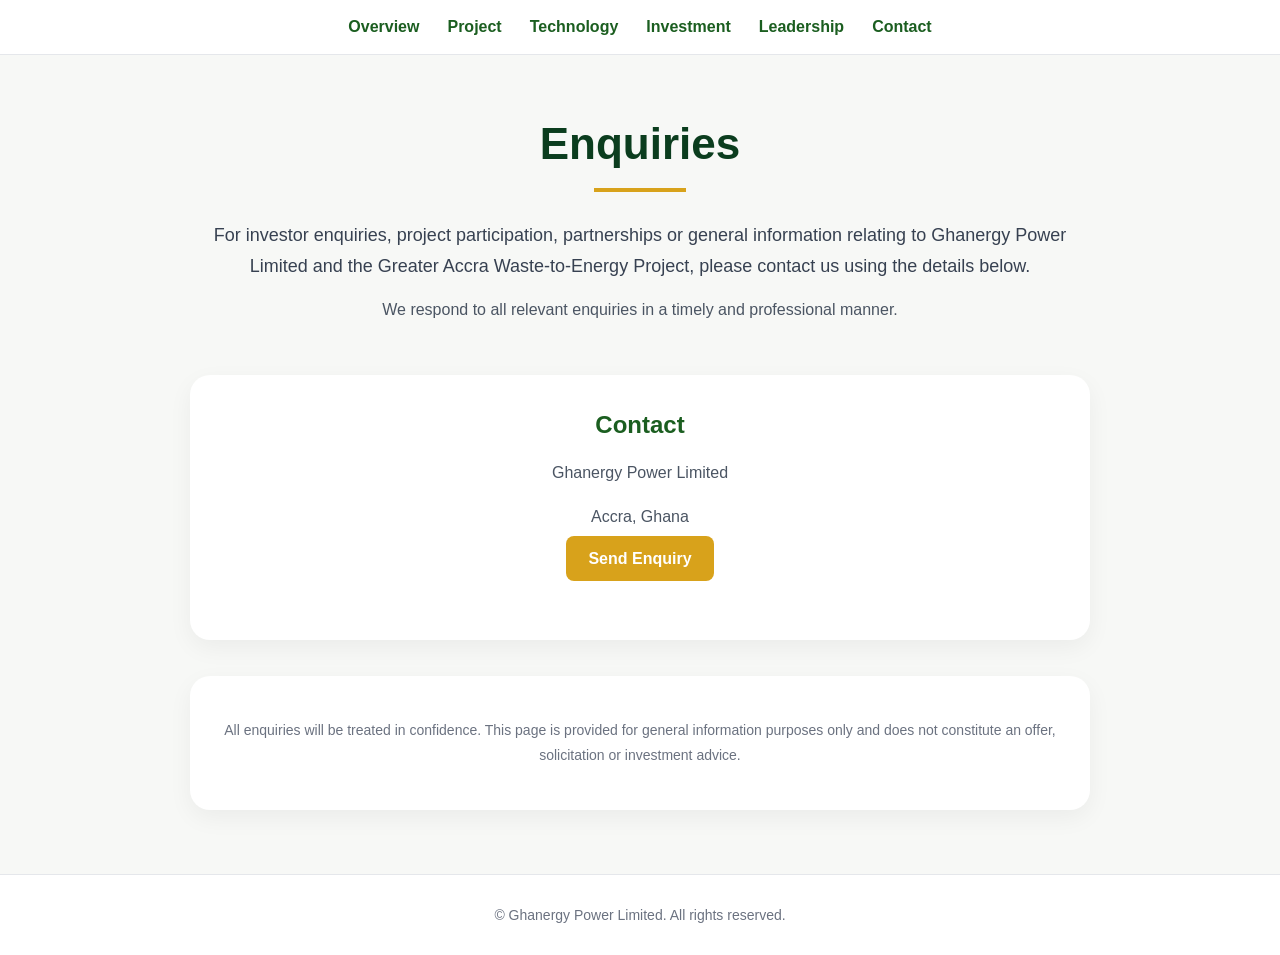
==== contact.html @ f6c998de "Update contact.html" ====
<!DOCTYPE html>
<html lang="en">
<head>
  <meta charset="UTF-8" />
  <meta name="viewport" content="width=device-width, initial-scale=1.0" />
  <title>Contact | Ghanergy Power Limited</title>
</head>

<body style="margin:0;font-family:Arial, sans-serif;background:#f7f8f6;color:#1f2937;">

  <!-- NAV -->
  <nav style="display:flex;justify-content:center;gap:28px;padding:18px 20px;border-bottom:1px solid #e5e7eb;background:#ffffff;position:sticky;top:0;z-index:1000;">
    <a href="index.html" style="text-decoration:none;color:#1B5E20;font-weight:600;">Overview</a>
    <a href="project.html" style="text-decoration:none;color:#1B5E20;font-weight:600;">Project</a>
    <a href="technology.html" style="text-decoration:none;color:#1B5E20;font-weight:600;">Technology</a>
    <a href="investment.html" style="text-decoration:none;color:#1B5E20;font-weight:600;">Investment</a>
    <a href="leadership.html" style="text-decoration:none;color:#1B5E20;font-weight:600;">Leadership</a>
    <a href="contact.html" style="text-decoration:none;color:#1B5E20;font-weight:600;">Contact</a>
  </nav>

  <!-- MAIN -->
  <main style="max-width:900px;margin:0 auto;padding:64px 24px;">

    <section style="text-align:center;margin-bottom:56px;">
      <h1 style="font-size:44px;line-height:1.15;color:#0B3D1E;margin:0 0 18px 0;">
        Enquiries
      </h1>
      <div style="width:92px;height:4px;background:#D8A21B;margin:0 auto 28px auto;"></div>
      <p style="font-size:18px;line-height:1.75;color:#374151;">
  For investor enquiries, project participation, partnerships or general information relating to Ghanergy Power Limited and the Greater Accra Waste-to-Energy Project, please contact us using the details below.
<p style="font-size:16px;color:#4b5563;margin-top:10px;">
  We respond to all relevant enquiries in a timely and professional manner.
</p>    </section>

    <section style="background:#ffffff;padding:36px;border-radius:20px;box-shadow:0 8px 24px rgba(0,0,0,0.05);text-align:center;margin-bottom:36px;">
  
  <h2 style="color:#1B5E20;font-size:24px;margin-top:0;">Contact</h2>

  <p style="font-size:16px;line-height:1.8;color:#4b5563;margin-bottom:10px;">
    Ghanergy Power Limited
  </p>

  <p style="font-size:16px;line-height:1.8;color:#4b5563;margin-bottom:18px;">
    Accra, Ghana
  </p>

  <section style="text-align:center;margin-bottom:36px;">
  <a href="mailto:info@ghanergy.com" style="background:#D8A21B;color:#ffffff;padding:14px 22px;border-radius:8px;text-decoration:none;font-weight:700;">
    Send Enquiry
  </a>
</section>
</section>
    </section>

    <!-- OPTIONAL NOTE -->
    <section style="background:#ffffff;padding:28px;border-radius:20px;box-shadow:0 8px 24px rgba(0,0,0,0.05);">
      <p style="font-size:14px;line-height:1.8;color:#6b7280;text-align:center;">
        All enquiries will be treated in confidence. This page is provided for general information purposes only and does not constitute an offer, solicitation or investment advice.
      </p>
    </section>

  </main>

  <!-- FOOTER -->
  <footer style="padding:32px 24px;text-align:center;background:#ffffff;border-top:1px solid #e5e7eb;color:#6b7280;font-size:14px;">
    © Ghanergy Power Limited. All rights reserved.
  </footer>

</body>
</html>
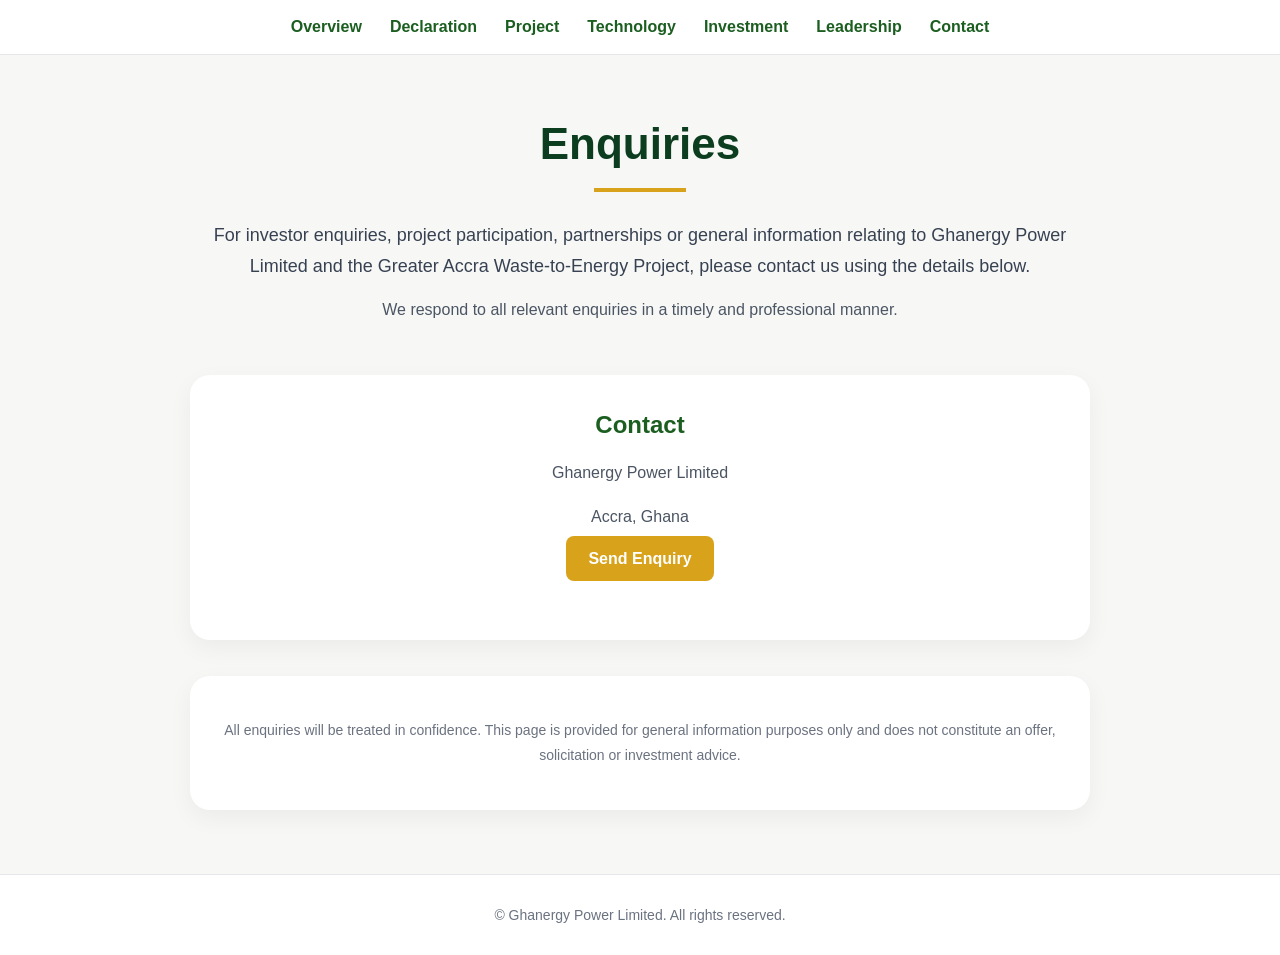
==== commit 210fe0ee: "Update contact.html" ====
--- a/contact.html
+++ b/contact.html
@@ -11,6 +11,7 @@
   <!-- NAV -->
   <nav style="display:flex;justify-content:center;gap:28px;padding:18px 20px;border-bottom:1px solid #e5e7eb;background:#ffffff;position:sticky;top:0;z-index:1000;">
     <a href="index.html" style="text-decoration:none;color:#1B5E20;font-weight:600;">Overview</a>
+    <a href="declaration.html" style="text-decoration:none;color:#1B5E20;font-weight:600;">Declaration</a>
     <a href="project.html" style="text-decoration:none;color:#1B5E20;font-weight:600;">Project</a>
     <a href="technology.html" style="text-decoration:none;color:#1B5E20;font-weight:600;">Technology</a>
     <a href="investment.html" style="text-decoration:none;color:#1B5E20;font-weight:600;">Investment</a>
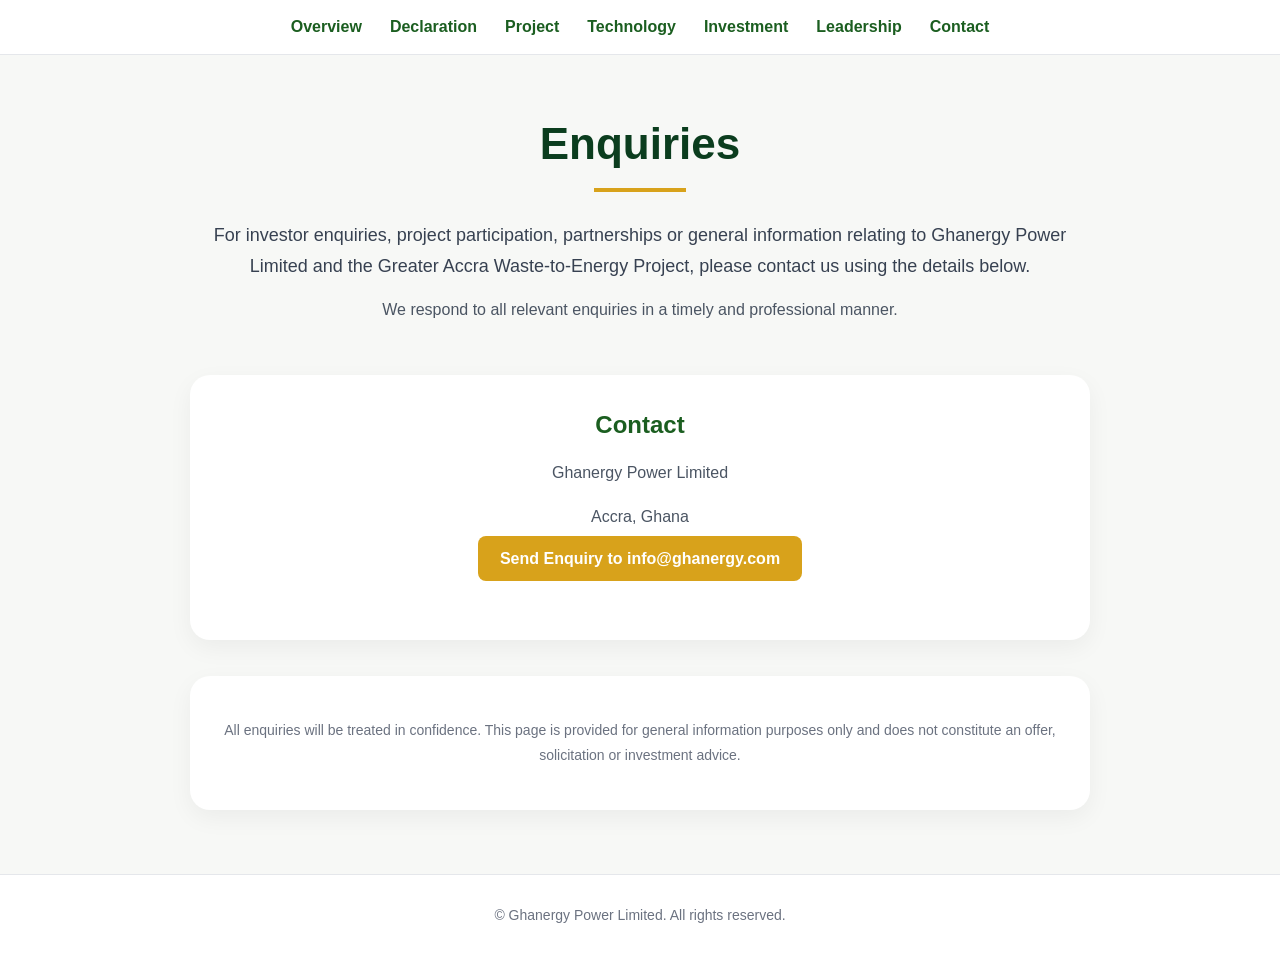
==== commit cf3bb1ec: "Update contact.html" ====
--- a/contact.html
+++ b/contact.html
@@ -47,7 +47,7 @@
 
   <section style="text-align:center;margin-bottom:36px;">
   <a href="mailto:info@ghanergy.com" style="background:#D8A21B;color:#ffffff;padding:14px 22px;border-radius:8px;text-decoration:none;font-weight:700;">
-    Send Enquiry
+    Send Enquiry to info@ghanergy.com
   </a>
 </section>
 </section>
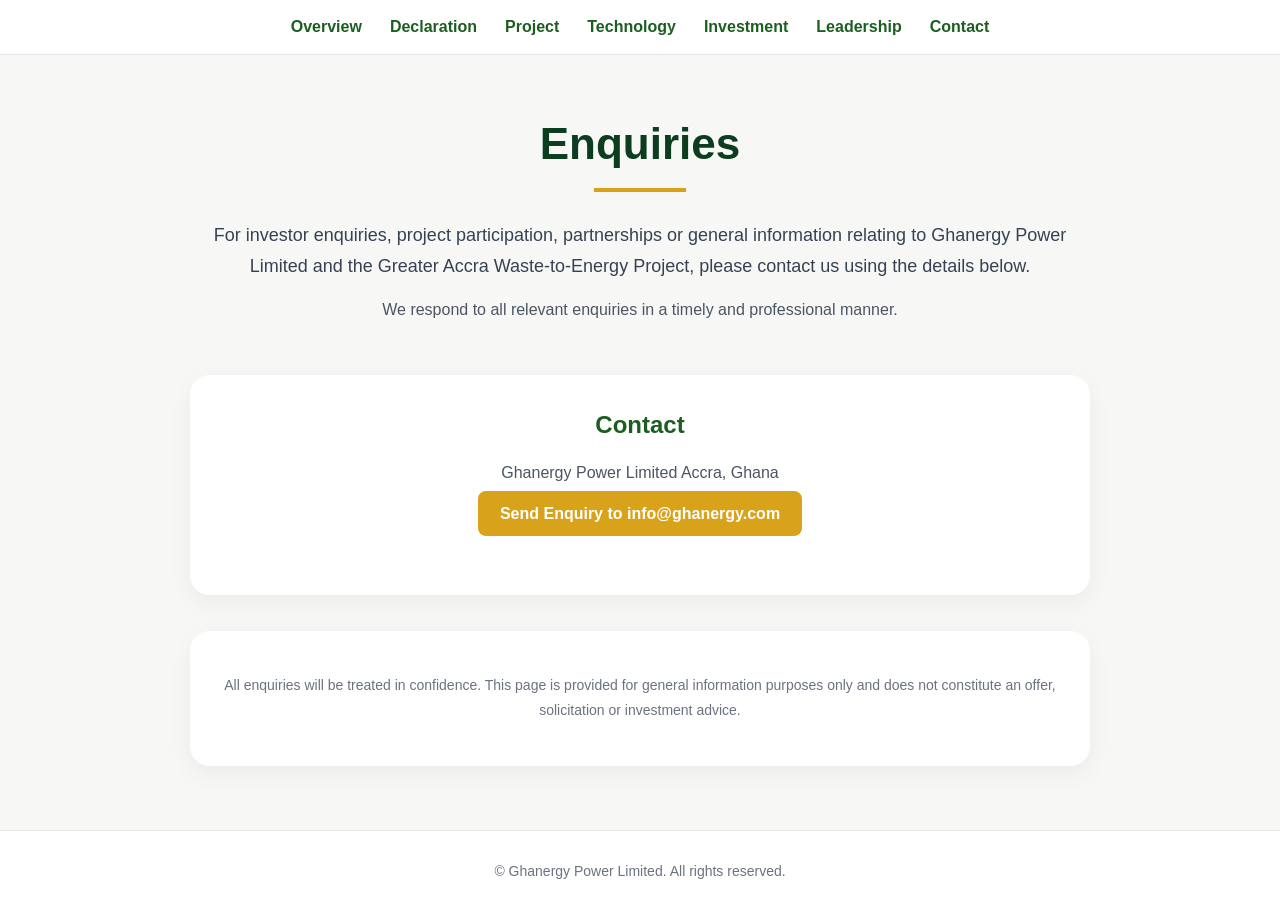
==== commit 6b760a2e: "Update contact.html" ====
--- a/contact.html
+++ b/contact.html
@@ -37,11 +37,8 @@
   
   <h2 style="color:#1B5E20;font-size:24px;margin-top:0;">Contact</h2>
 
-  <p style="font-size:16px;line-height:1.8;color:#4b5563;margin-bottom:10px;">
+  <p style="font-size:16px;line-height:1.8;color:#4b5563;margin-bottom:18px;">
     Ghanergy Power Limited
-  </p>
-
-  <p style="font-size:16px;line-height:1.8;color:#4b5563;margin-bottom:18px;">
     Accra, Ghana
   </p>
 
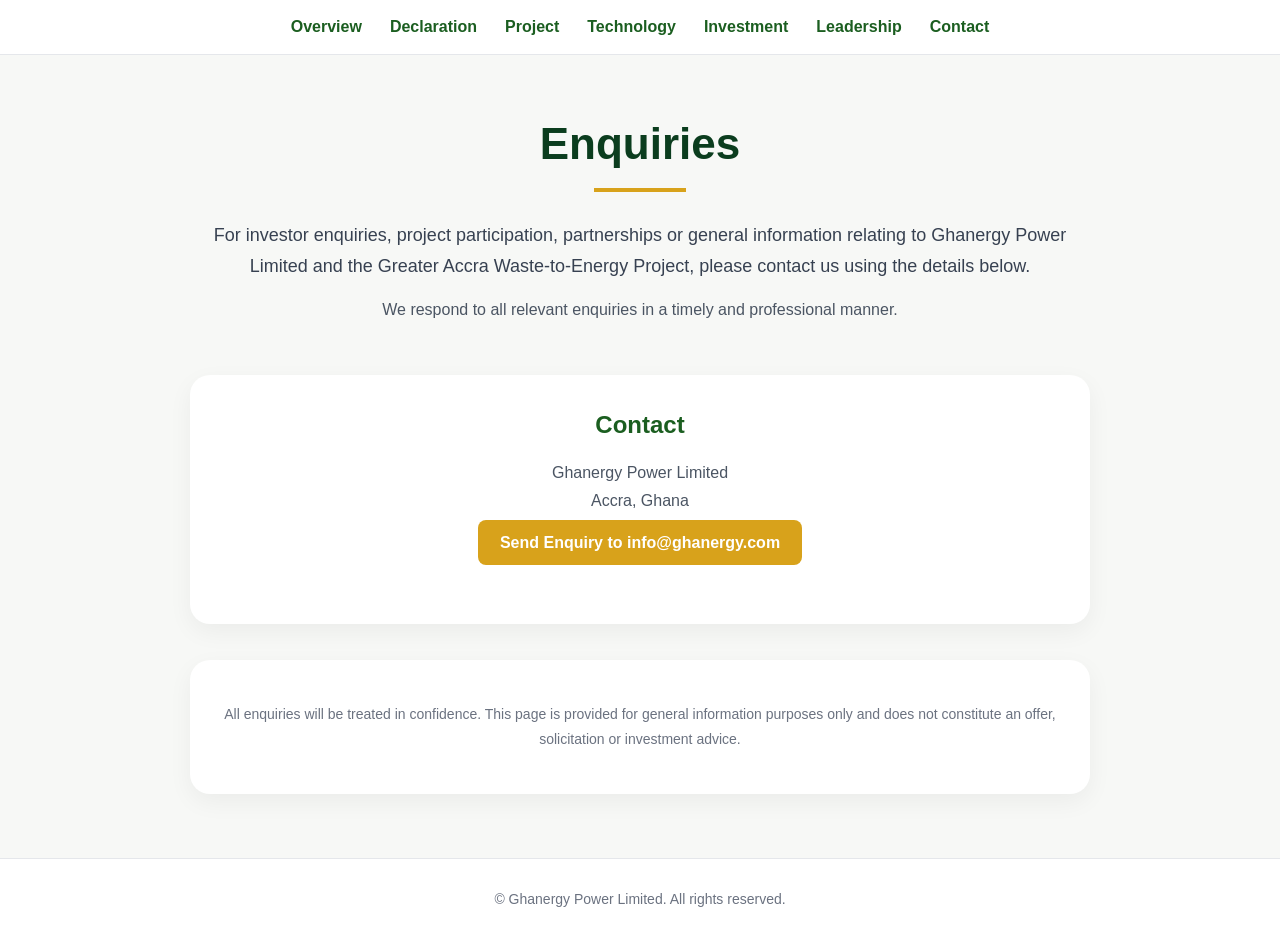
==== commit e57fb621: "Update contact.html" ====
--- a/contact.html
+++ b/contact.html
@@ -38,8 +38,8 @@
   <h2 style="color:#1B5E20;font-size:24px;margin-top:0;">Contact</h2>
 
   <p style="font-size:16px;line-height:1.8;color:#4b5563;margin-bottom:18px;">
-    Ghanergy Power Limited
-    Accra, Ghana
+    Ghanergy Power Limited <br>
+    Accra, Ghana <br>
   </p>
 
   <section style="text-align:center;margin-bottom:36px;">
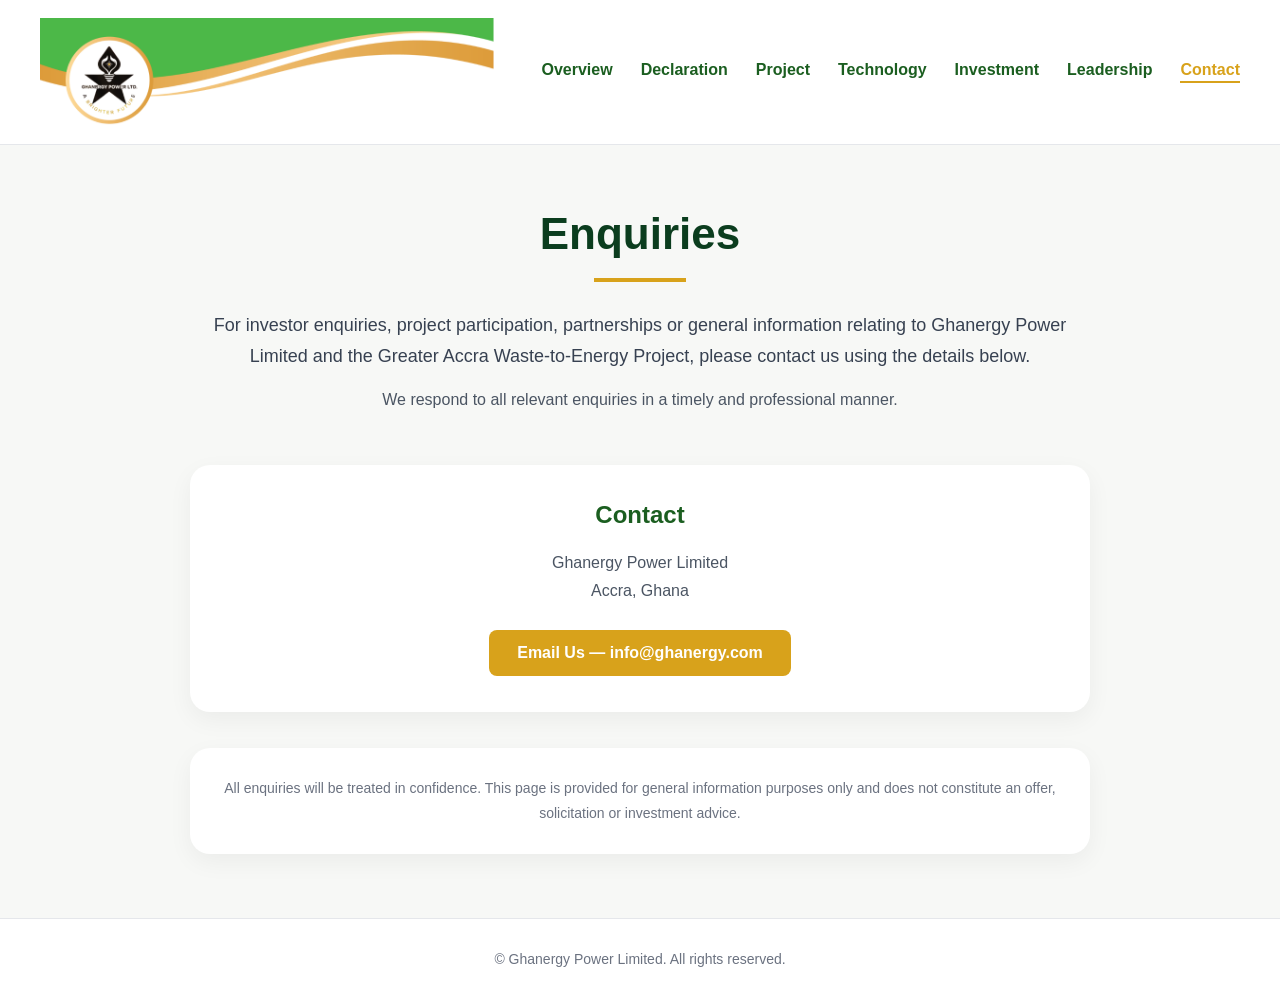
==== commit ffbb639d: "Full site update - access gates, leadership, content changes" ====
--- a/contact.html
+++ b/contact.html
@@ -5,64 +5,52 @@
   <meta name="viewport" content="width=device-width, initial-scale=1.0" />
   <title>Contact | Ghanergy Power Limited</title>
 </head>
-
 <body style="margin:0;font-family:Arial, sans-serif;background:#f7f8f6;color:#1f2937;">
-
-  <!-- NAV -->
-  <nav style="display:flex;justify-content:center;gap:28px;padding:18px 20px;border-bottom:1px solid #e5e7eb;background:#ffffff;position:sticky;top:0;z-index:1000;">
-    <a href="index.html" style="text-decoration:none;color:#1B5E20;font-weight:600;">Overview</a>
-    <a href="declaration.html" style="text-decoration:none;color:#1B5E20;font-weight:600;">Declaration</a>
-    <a href="project.html" style="text-decoration:none;color:#1B5E20;font-weight:600;">Project</a>
-    <a href="technology.html" style="text-decoration:none;color:#1B5E20;font-weight:600;">Technology</a>
-    <a href="investment.html" style="text-decoration:none;color:#1B5E20;font-weight:600;">Investment</a>
-    <a href="leadership.html" style="text-decoration:none;color:#1B5E20;font-weight:600;">Leadership</a>
-    <a href="contact.html" style="text-decoration:none;color:#1B5E20;font-weight:600;">Contact</a>
+  <nav style="display:flex;align-items:center;justify-content:space-between;padding:18px 40px;border-bottom:1px solid #e5e7eb;background:#ffffff;position:sticky;top:0;z-index:1000;">
+    <a href="index.html" style="display:flex;align-items:center;text-decoration:none;">
+      <img src="assets/Ghanergy-letterhead-logo.png" alt="Ghanergy" style="height:108px;width:auto;" />
+    </a>
+    <div style="display:flex;gap:28px;flex-wrap:wrap;justify-content:center;">
+      <a href="index.html" style="text-decoration:none;color:#1B5E20;font-weight:600;">Overview</a>
+      <a href="declaration.html" style="text-decoration:none;color:#1B5E20;font-weight:600;">Declaration</a>
+      <a href="project.html" style="text-decoration:none;color:#1B5E20;font-weight:600;">Project</a>
+      <a href="technology.html" style="text-decoration:none;color:#1B5E20;font-weight:600;">Technology</a>
+      <a href="investment.html" style="text-decoration:none;color:#1B5E20;font-weight:600;">Investment</a>
+      <a href="leadership.html" style="text-decoration:none;color:#1B5E20;font-weight:600;">Leadership</a>
+      <a href="contact.html" style="text-decoration:none;color:#D8A21B;font-weight:700;border-bottom:2px solid #D8A21B;padding-bottom:2px;">Contact</a>
+    </div>
   </nav>
-
-  <!-- MAIN -->
   <main style="max-width:900px;margin:0 auto;padding:64px 24px;">
-
     <section style="text-align:center;margin-bottom:56px;">
       <h1 style="font-size:44px;line-height:1.15;color:#0B3D1E;margin:0 0 18px 0;">
         Enquiries
       </h1>
       <div style="width:92px;height:4px;background:#D8A21B;margin:0 auto 28px auto;"></div>
       <p style="font-size:18px;line-height:1.75;color:#374151;">
-  For investor enquiries, project participation, partnerships or general information relating to Ghanergy Power Limited and the Greater Accra Waste-to-Energy Project, please contact us using the details below.
-<p style="font-size:16px;color:#4b5563;margin-top:10px;">
-  We respond to all relevant enquiries in a timely and professional manner.
-</p>    </section>
-
+        For investor enquiries, project participation, partnerships or general information relating to Ghanergy Power Limited and the Greater Accra Waste-to-Energy Project, please contact us using the details below.
+      </p>
+      <p style="font-size:16px;color:#4b5563;margin-top:10px;">
+        We respond to all relevant enquiries in a timely and professional manner.
+      </p>
+    </section>
     <section style="background:#ffffff;padding:36px;border-radius:20px;box-shadow:0 8px 24px rgba(0,0,0,0.05);text-align:center;margin-bottom:36px;">
-  
-  <h2 style="color:#1B5E20;font-size:24px;margin-top:0;">Contact</h2>
-
-  <p style="font-size:16px;line-height:1.8;color:#4b5563;margin-bottom:18px;">
-    Ghanergy Power Limited <br>
-    Accra, Ghana <br>
-  </p>
-
-  <section style="text-align:center;margin-bottom:36px;">
-  <a href="mailto:info@ghanergy.com" style="background:#D8A21B;color:#ffffff;padding:14px 22px;border-radius:8px;text-decoration:none;font-weight:700;">
-    Send Enquiry to info@ghanergy.com
-  </a>
-</section>
-</section>
+      <h2 style="color:#1B5E20;font-size:24px;margin-top:0;">Contact</h2>
+      <p style="font-size:16px;line-height:1.8;color:#4b5563;margin-bottom:24px;">
+        Ghanergy Power Limited<br>
+        Accra, Ghana
+      </p>
+      <a href="mailto:info@ghanergy.com" style="display:inline-block;background:#D8A21B;color:#ffffff;padding:14px 28px;border-radius:8px;text-decoration:none;font-weight:700;font-size:16px;">
+        Email Us &mdash; info@ghanergy.com
+      </a>
     </section>
-
-    <!-- OPTIONAL NOTE -->
     <section style="background:#ffffff;padding:28px;border-radius:20px;box-shadow:0 8px 24px rgba(0,0,0,0.05);">
-      <p style="font-size:14px;line-height:1.8;color:#6b7280;text-align:center;">
+      <p style="font-size:14px;line-height:1.8;color:#6b7280;text-align:center;margin:0;">
         All enquiries will be treated in confidence. This page is provided for general information purposes only and does not constitute an offer, solicitation or investment advice.
       </p>
     </section>
-
   </main>
-
-  <!-- FOOTER -->
   <footer style="padding:32px 24px;text-align:center;background:#ffffff;border-top:1px solid #e5e7eb;color:#6b7280;font-size:14px;">
-    © Ghanergy Power Limited. All rights reserved.
+    &copy; Ghanergy Power Limited. All rights reserved.
   </footer>
-
 </body>
 </html>
